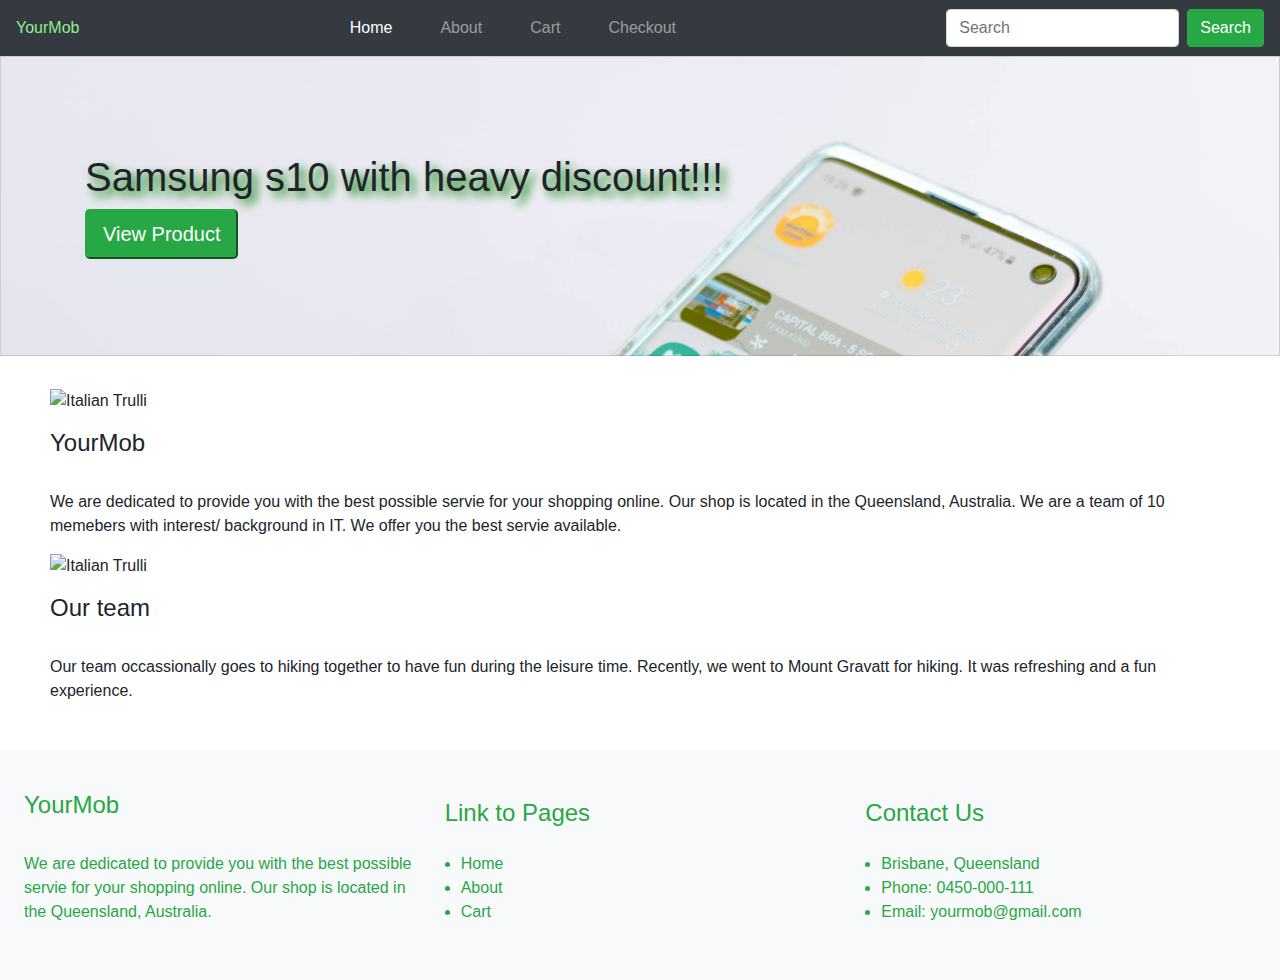
==== about.html @ 996d8269 "Add - 'Upload all files'" ====
<!DOCTYPE html>
<html lang="en">

<head>
    <meta charset="utf-8">
    <meta name="viewport" content="width=device-width, initial-scale=1, shrink-to-fit=no">
    <meta name="description" content="Ecommerce store for mobile">
    <link rel="stylesheet" type="text/css" href="css/style.css">

    <title>YourMob</title>

    <!-- Bootstrap CSS -->
    <link rel="stylesheet" href="https://stackpath.bootstrapcdn.com/bootstrap/4.4.1/css/bootstrap.min.css"
        integrity="sha384-Vkoo8x4CGsO3+Hhxv8T/Q5PaXtkKtu6ug5TOeNV6gBiFeWPGFN9MuhOf23Q9Ifjh" crossorigin="anonymous">

    <!-- Font Awesome 4 icons -->
    <link rel="stylesheet" href="https://use.fontawesome.com/releases/v5.7.0/css/all.css"
        integrity="sha384-lZN37f5QGtY3VHgisS14W3ExzMWZxybE1SJSEsQp9S+oqd12jhcu+A56Ebc1zFSJ" crossorigin="anonymous">

    <link rel="icon" type="image/png" href="images/favicon.ico" />

</head>

<body>

    <div id="page" class="about">

        <header id="mainheader">
            <nav class="navbar navbar-expand-sm bg-dark navbar-dark d-flex justify-content-between">
                <div class="logo">
                    <a class="site-logo" href="index.html">YourMob</a>
                </div>
                <ul class="navbar-nav">
                    <li class="nav-item px-3 active">
                        <a class="active nav-link" href="index.html">Home</a>
                    </li>
                    <li class="nav-item px-3">
                        <a class="nav-link" href="about.html">About</a>
                    </li>
                    <li class="nav-item px-3">
                        <a class="nav-link" href="cart.html">Cart</a>
                    </li>
                    <li class="nav-item px-3">
                        <a class="nav-link" href="checkout.html">Checkout</a>
                    </li>
                </ul>
                <!-- action="/action_page.php -->
                <form class="form-inline">
                    <input class="form-control mr-sm-2" type="text" placeholder="Search">
                    <button class="btn btn-success" type="submit">Search</button>
                </form>

            </nav>

            <!--Jumbotron for Hero Section -->
            <div class="jumbotron jumbotron-fluid card card-image align-items-center">
                <div class="container hero-image my-auto">
                    <h1 class="text-description">Samsung s10 with heavy discount!!!</h1>

                    <button type="button" class="btn-success btn-lg"><a href="product_detail.html">
                            View Product</a></button>
                </div>
            </div> <!-- hero section -->


        </header>

        <main id="main">
            <div class="about-image">
                <img src="../assignment/images/hand.jpg" alt="Italian Trulli">
            </div>
            <div class="content">
                <p>
                    <h4>YourMob</h4><br>
                    We are dedicated to provide you with the best possible servie for your shopping online. Our shop is
                    located in the Queensland, Australia. We are a team of 10 memebers with interest/ background in IT. We offer you the best servie available.

                </p>
                
            </div>

            <div class="about-image">
                <img src="../assignment/images/fun.jpg" alt="Italian Trulli">
            </div>
            <div class="content">
                <p>
                    <h4>Our team </h4><br>
                    Our team occassionally goes to hiking together to have fun during the leisure time. Recently, we went to Mount Gravatt for hiking. It was refreshing and a fun experience.
                </p>
                
            </div>


        </main>
        <footer class="text-success bg-light overflow-hidden mt-5">
            <div class="row p-4 justify-content-start">
                <div class="col">
                    <p>
                        <h4>YourMob</h4><br>
                        We are dedicated to provide you with the best possible servie for your shopping online. Our shop is
                        located in the Queensland, Australia.
                    </p>
                </div>
                <div class="col text-left">
                    <span class="title pl-1">
                        <h4>Link to Pages</h4>
                    </span>
                    <ul class="footer-nav p-3">
    
                        <li class="footer-nav-item">
                            <a class="nav-link text-success p-0" href="index.html">Home</a>
                        </li>
                        <li class="footer-nav-item">
                            <a class="nav-link text-success p-0" href="about.html">About</a>
                        </li>
                        <li class="footer-nav-item">
                            <a class="nav-link text-success p-0" href="cart.html">Cart</a>
                        </li>
    
                    </ul>
    
                </div>
                <div class="col text-success justify-content-start">
                    <span class="title pl-1">
                        <h4>Contact Us</h4>
                    </span>
                    <ul class="contact p-3">
                        <li class="contact-address">
                            Brisbane, Queensland
                        </li>
                        <li class="contact-phone">
                            Phone: 0450-000-111
                        </li>
                        <li class="contact-email">
                            Email: yourmob@gmail.com
                        </li>
                    </ul>
    
                </div>
            </div>
    
        </footer>

    </div>

</body>

</html>
---- css/style.css ----
.logo a{
    color: lightgreen;
}

.navbar {
    margin-bottom: 0px;
}

/* To insert hero image */
.jumbotron{
    background-image: url(../images/s10-hero.jpg);
    background-size: cover;
    background-repeat: no-repeat;
    height: 300px;
}

.home .jumbotron{
    height: 400px;
}

.text-description {
    text-shadow:5px 5px 10px green;
  }

#main{
    padding: 0 50px;
}

.service-wrapper .servite-item{
    padding: 20px 40px;
}

.servite-item .title{
    padding-top: 20px;
    font-weight: bold;
}


.product-image img{
    width: 350px;
    height: 420px;
    overflow: hidden;
}

.product-title .title{
    font-weight: bold;
    font-size: large;
}

.product-full-image img{
    width: 600px;
    height: 500px;
    overflow: hidden;
}
.product-detail table{
    margin: 60px auto;
}

.product-detail .table.table-detail{
    width: 70%;;
}

.container .col{
    padding: 50px 0;
}

button a{
    color: white;
}

.product-image,
.product-title,
.product-price,
.product-add-to-cart{
    padding-top: 10px;
}

.description ul{
    padding: 20px;
}

/* Footer */
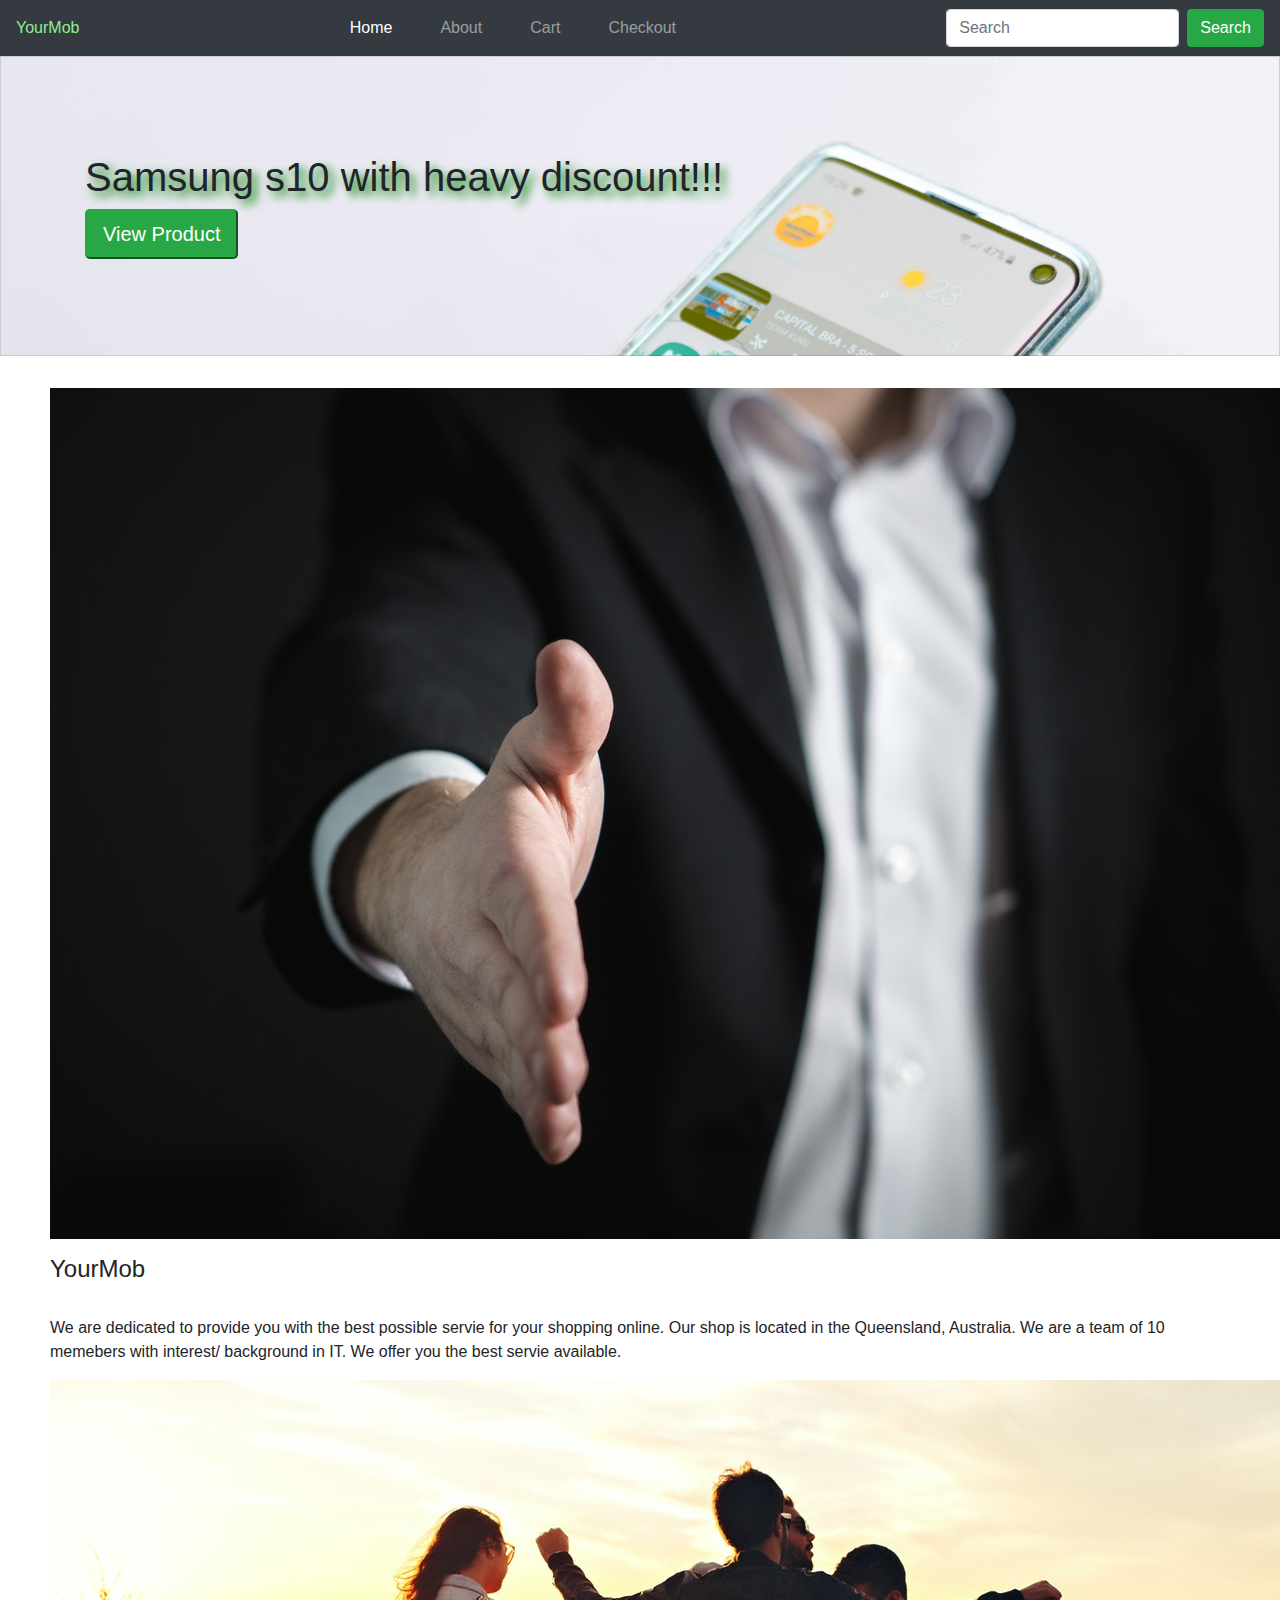
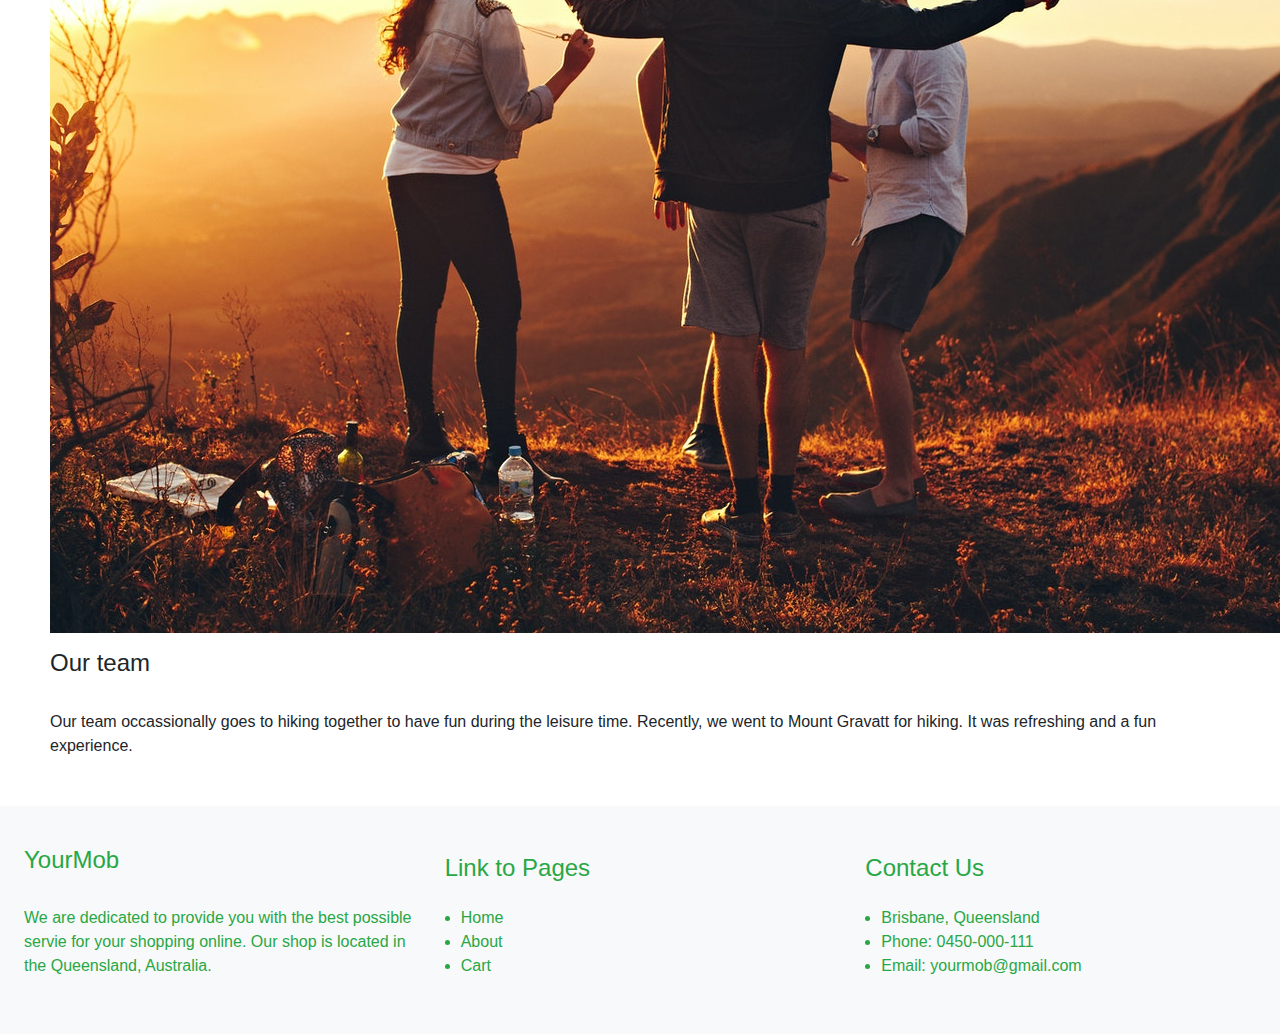
==== commit 84512dc3: "Fix - 'Address on about.html'" ====
--- a/about.html
+++ b/about.html
@@ -67,7 +67,7 @@
 
         <main id="main">
             <div class="about-image">
-                <img src="../assignment/images/hand.jpg" alt="Italian Trulli">
+                <img src="./images/hand.jpg" alt="Italian Trulli">
             </div>
             <div class="content">
                 <p>
@@ -80,7 +80,7 @@
             </div>
 
             <div class="about-image">
-                <img src="../assignment/images/fun.jpg" alt="Italian Trulli">
+                <img src="./images/fun.jpg" alt="Italian Trulli">
             </div>
             <div class="content">
                 <p>
@@ -145,4 +145,4 @@
 
 </body>
 
-</html>+</html>
